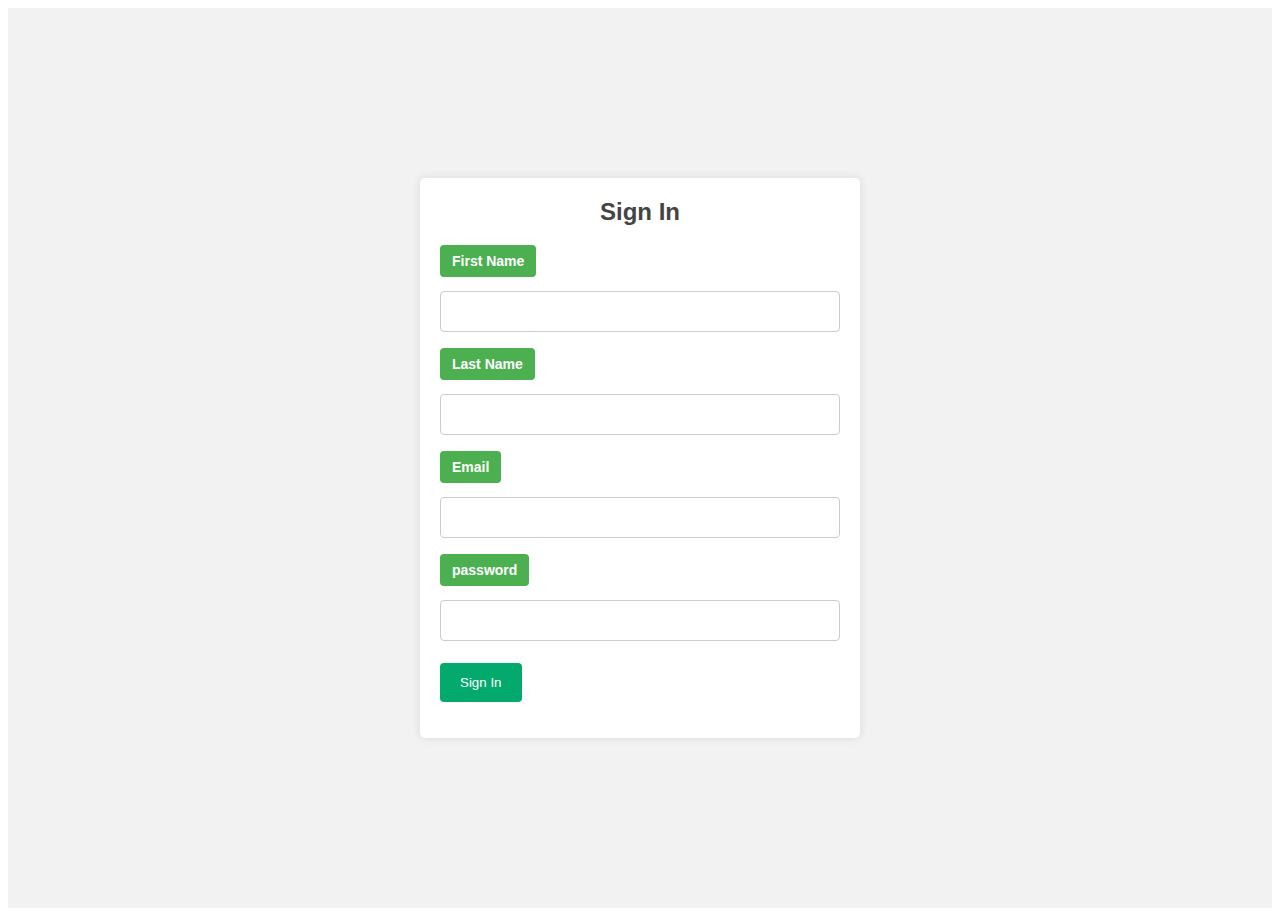
==== Assi_2/index.html @ 0c05cf03 "commit assi-2 Ajax  data view and update pending" ====
<!DOCTYPE html>
<html lang="en">

<head>
    <!-- Design by foolishdeveloper.com -->
    <title>Login</title>

    <link rel="preconnect" href="https://fonts.gstatic.com">
    <link rel="stylesheet" href="https://cdnjs.cloudflare.com/ajax/libs/font-awesome/5.15.4/css/all.min.css">
    <link href="https://fonts.googleapis.com/css2?family=Poppins:wght@300;500;600&display=swap" rel="stylesheet">
    <link rel="stylesheet" href="css/style.css">
    <script src="https://code.jquery.com/jquery-3.6.0.min.js"></script>
    <script src="javascript/script.js"></script>

</head>

<body>
    <div class="main">
    <div class="container">
    <form id="form" name="form" method="POST">
        <h2>Sign In</h2>

        <label for="fname">First Name</label>
        <input id="fname" type="text" name="fname">

        <label for="lname">Last Name</label>
        <input  id="lname" type="text" id="lname" name="lname">

        <label for="email">Email</label>
        <input id="email"  type="email" name="email">

        <label  for="password">password</label>
        <input id="password" type="password" id="password" name="password">

        <input id="sub-btn" type="submit" name="submit" value="Sign In" />

    </form>
    </div>
    </div>

</body>

</html>
---- Assi_2/css/style.css ----
/* body {
			width: 100%;
			display: flex;
			justify-content: center;
			align-items: center;
			height: 100vh;
			background-color: #f2f2f2;
			font-family: Arial, sans-serif;
		} */
        .main{
            width: 100%;
			display: flex;
			justify-content: center;
			align-items: center;
			height: 100vh;
			background-color: #f2f2f2;
			font-family: Arial, sans-serif;
        }

		input[type=text],
		input[type=password],
        input[type=email] {
			width: 100%;
			padding: 12px;
			border: 1px solid #ccc;
			border-radius: 4px;
			box-sizing: border-box;
			margin-top: 6px;
			margin-bottom: 16px;
			resize: vertical;
		}

		input[type=submit] {
			background-color: #04AA6D;
			color: white;
			padding: 12px 20px;
			border: none;
			border-radius: 4px;
			cursor: pointer;
		}

		input[type=submit]:hover {
			background-color: #45a049;
		}

		.container {
			border-radius: 5px;
			background-color: #fff;
			padding: 20px;
			box-shadow: 0 0 10px rgba(0, 0, 0, 0.1);
			max-width: 400px;
			width: 100%;
		}

		h2 {
			margin-top: 0;
			font-weight: bolder;
			text-align: center;
			color: #444;
            text-align: center;
		}

		label {
			display: block;
			font-size: 14px;
			font-weight: bold;
			margin-bottom: 8px;
			color: #444;
		}

		.error {
			color: red;
			font-size: 14px;
			margin-top: 8px;
		}

        input,
select,
textarea {
  /* width: 100%; */
  padding: 6px;
  border: 1px solid #ccc;
  border-radius: 4px;
  box-sizing: border-box;
  margin-top: 6px;
  margin-bottom: 16px;
  resize: vertical;
}

input[type='submit'] {
  background-color: #04aa6d;
  color: white;
  padding: 12px 20px;
  border: none;
  border-radius: 4px;
  cursor: pointer;
}

input[type='submit']:hover {
  background-color: #45a049;
}

/* .container {
  border-radius: 5px;
  background-color: #f2f2f2;
  padding: 20px;
  width: 1000px;
} */

label {
  display: inline-block;
  padding: 8px 12px;
  background-color: #4caf50;
  color: white;
  border-radius: 4px;
  cursor: pointer;
}

table {
  border-collapse: collapse;
  width: 100%;
  max-width: 1000px;
  margin: 30px auto;
}

th,
td {
  text-align: left;
  padding: 8px;
  max-width: 500px;
  word-break: break-all;
}

th {
  background-color: #4caf50;
  color: white;
}

tr:nth-child(even) {
  background-color: #f2f2f2;
}

h1 {
  text-align: center;
}

a .button {
  background-color: #4caf50;
  border: none;
  color: white;
  padding: 15px 60px;
  text-align: center;
  text-decoration: none;
  display: inline-block;
  font-size: 16px;
  margin: 8px 80px;
  cursor: pointer;
}

.btncenter {
  display: flex;
  justify-content: center;
}

tbody {
  max-width: 40px;
  word-break: break-all;
}

.up {
  color: black !important;
  background: none !important;
  margin: 21px 9px 10px 0px !important;
  position: absolute !important;
}

.down {
  color: black !important;
  background: none !important;
  /* margin: 21px 9px 10px 0px !important;
  position: absolute !important; */
}

.positionarrow {
  display: inline;
}

.up:hover {
  color: white !important;
  background-color: black;
}

.down:hover {
  color: white !important;
  background-color: black;
}

.uprating {
  color: black !important;
  background: none !important;
  margin: 21px 9px 10px 0px !important;
  position: absolute !important;
}

.downrating {
  color: black !important;
  background: none !important;
}

.uprating:hover {
  color: white !important;
  background-color: black;
}

.downrating:hover {
  color: white !important;
  background-color: black;
}
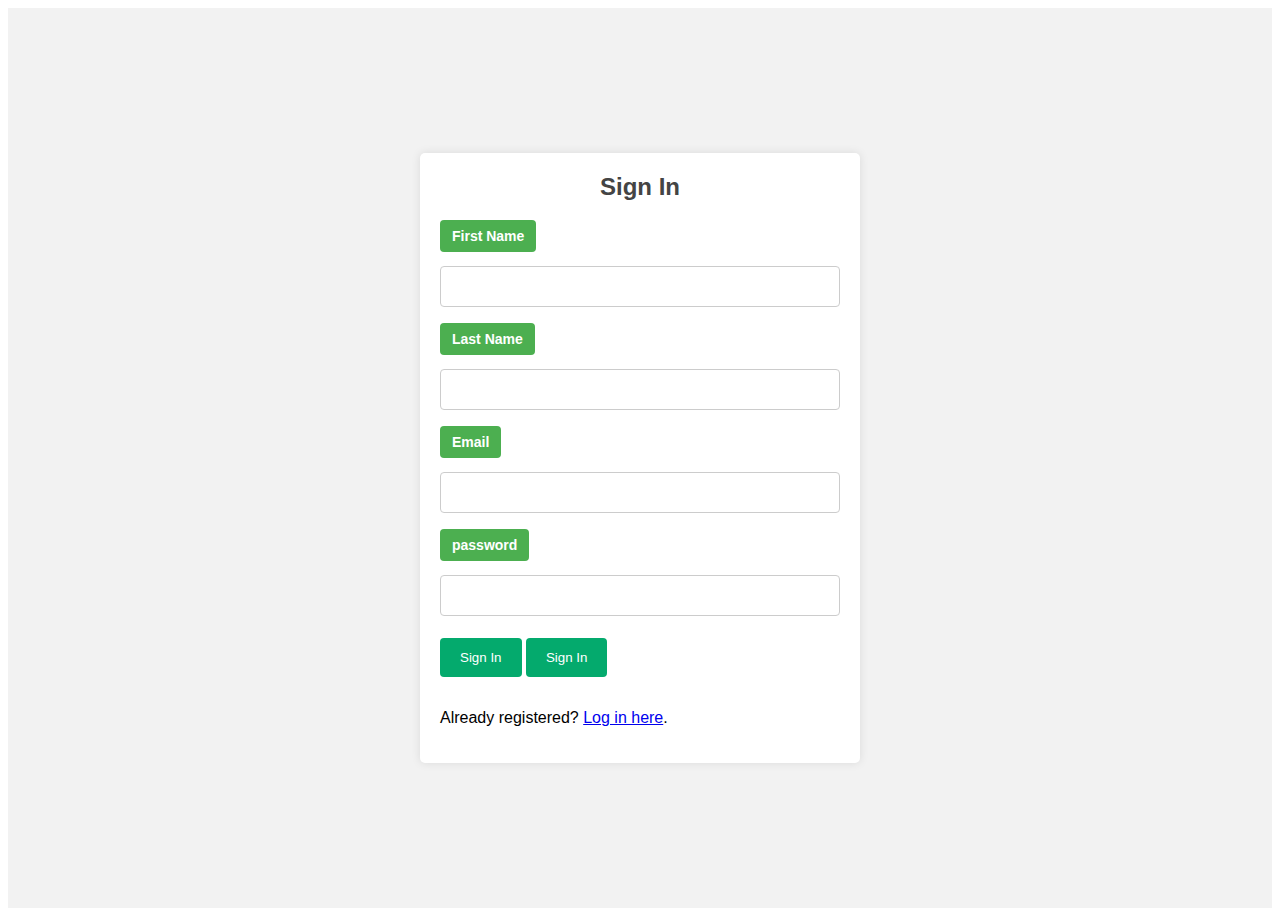
==== commit 9f450fbd: "pushed" ====
--- a/Assi_2/index.html
+++ b/Assi_2/index.html
@@ -1,43 +1,48 @@
 <!DOCTYPE html>
 <html lang="en">
-
-<head>
+  <head>
     <!-- Design by foolishdeveloper.com -->
     <title>Login</title>
 
-    <link rel="preconnect" href="https://fonts.gstatic.com">
-    <link rel="stylesheet" href="https://cdnjs.cloudflare.com/ajax/libs/font-awesome/5.15.4/css/all.min.css">
-    <link href="https://fonts.googleapis.com/css2?family=Poppins:wght@300;500;600&display=swap" rel="stylesheet">
-    <link rel="stylesheet" href="css/style.css">
-    <script src="https://code.jquery.com/jquery-3.6.0.min.js"></script>
+    <link rel="preconnect" href="https://fonts.gstatic.com" />
+    <link
+      rel="stylesheet"
+      href="https://cdnjs.cloudflare.com/ajax/libs/font-awesome/5.15.4/css/all.min.css"
+    />
+    <link
+      href="https://fonts.googleapis.com/css2?family=Poppins:wght@300;500;600&display=swap"
+      rel="stylesheet"
+    />
+    <link rel="stylesheet" href="css/style.css" />
+    <script src="https://ajax.googleapis.com/ajax/libs/jquery/3.6.0/jquery.min.js"></script>
+  </head>
+
+  <body>
+    <div class="main">
+      <div class="container">
+        <form id="form" name="form" method="POST">
+          <h2>Sign In</h2>
+
+          <label for="fname">First Name</label>
+          <input id="fname" type="text" name="fname" />
+
+          <label for="lname">Last Name</label>
+          <input id="lname" type="text" id="lname" name="lname" />
+
+          <label for="email">Email</label>
+          <input id="email" type="email" name="email" />
+
+          <label for="password">password</label>
+          <input id="password" type="password" id="password" name="password" />
+
+          <input id="sub-btn" type="submit" name="submit" value="Sign In" />
+
+          <input id="sub-btn" type="submit" name="submit" value="Sign In" />
+          <p>Already registered? <a href="login.html">Log in here</a>.</p>
+        </form>
+      </div>
+    </div>
+    <script src="https://ajax.googleapis.com/ajax/libs/jquery/3.6.0/jquery.min.js"></script>
     <script src="javascript/script.js"></script>
-
-</head>
-
-<body>
-    <div class="main">
-    <div class="container">
-    <form id="form" name="form" method="POST">
-        <h2>Sign In</h2>
-
-        <label for="fname">First Name</label>
-        <input id="fname" type="text" name="fname">
-
-        <label for="lname">Last Name</label>
-        <input  id="lname" type="text" id="lname" name="lname">
-
-        <label for="email">Email</label>
-        <input id="email"  type="email" name="email">
-
-        <label  for="password">password</label>
-        <input id="password" type="password" id="password" name="password">
-
-        <input id="sub-btn" type="submit" name="submit" value="Sign In" />
-
-    </form>
-    </div>
-    </div>
-
-</body>
-
-</html>+  </body>
+</html>
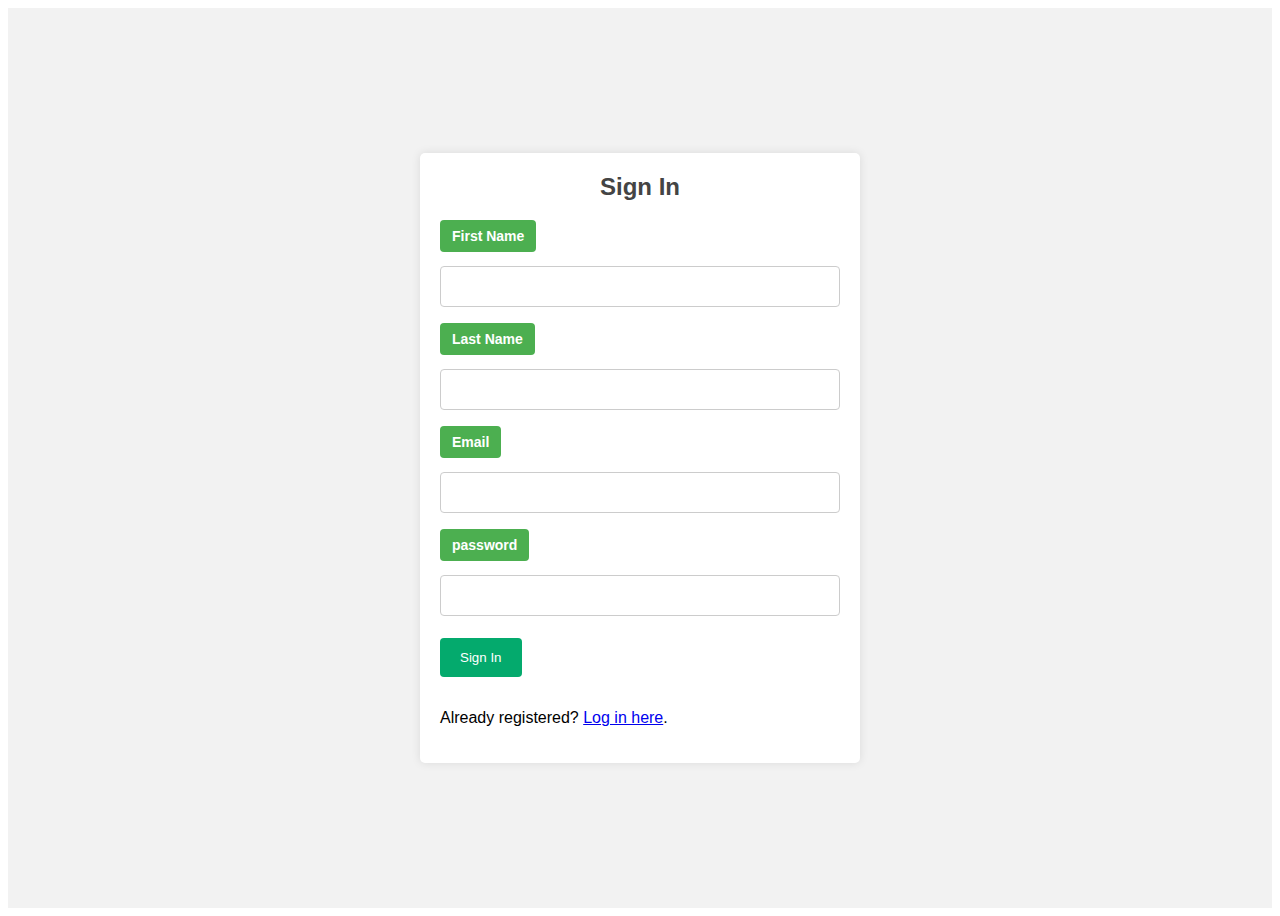
==== commit f354b0a5: "fixed" ====
--- a/Assi_2/index.html
+++ b/Assi_2/index.html
@@ -36,8 +36,6 @@
           <input id="password" type="password" id="password" name="password" />
 
           <input id="sub-btn" type="submit" name="submit" value="Sign In" />
-
-          <input id="sub-btn" type="submit" name="submit" value="Sign In" />
           <p>Already registered? <a href="login.html">Log in here</a>.</p>
         </form>
       </div>
